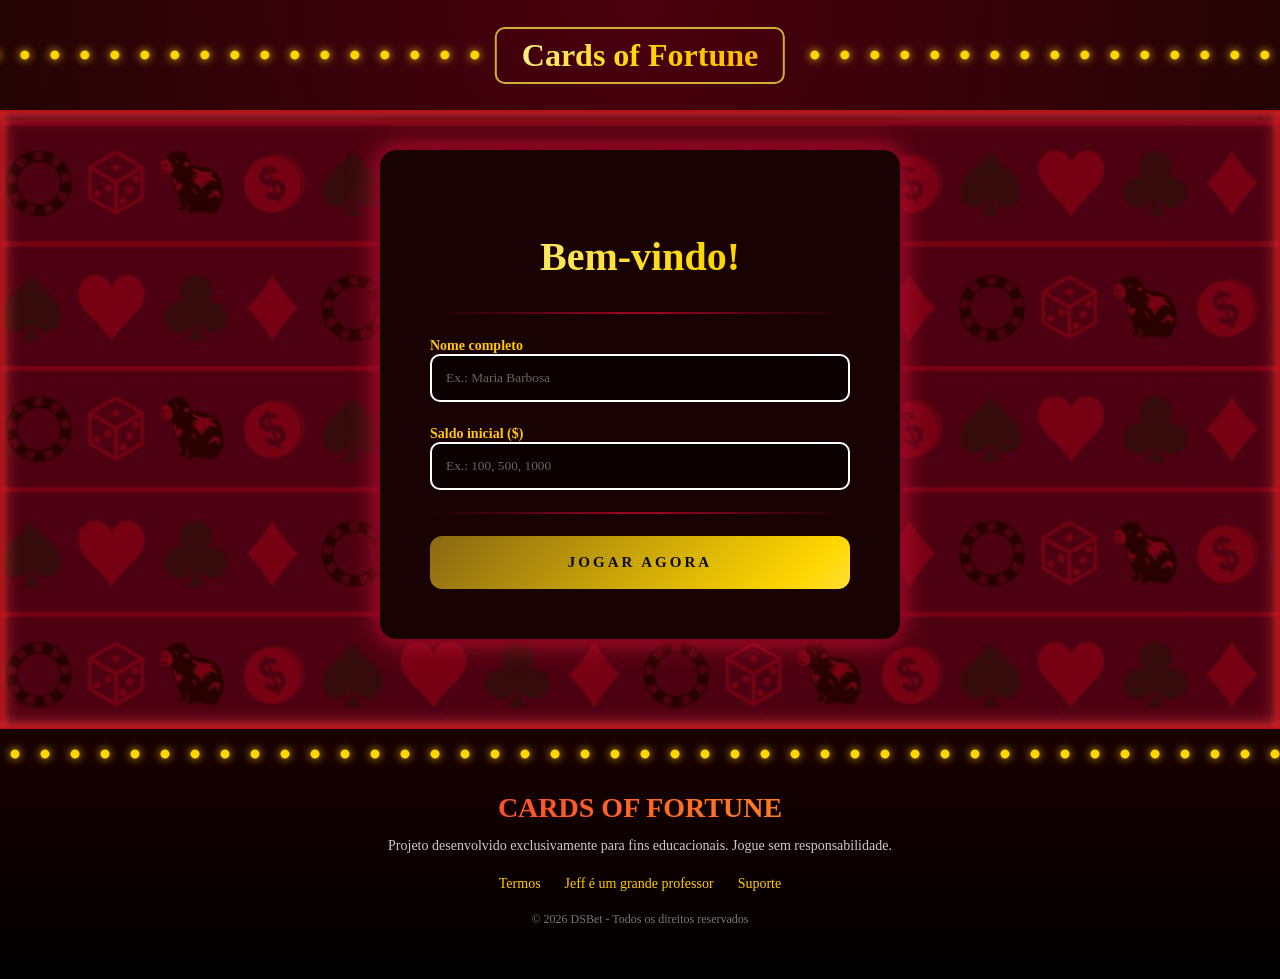
==== Index.html @ 8ffce110 "Merge pull request #6 from Lucas-S-Carlos/DevEduardo feat: adicionando design à página inicial" ====
<!DOCTYPE html>
<html lang="pt-br">

<head>
    <meta charset="UTF-8">
    <meta name="viewport" content="width=device-width, initial-scale=1.0">
    <link rel="stylesheet" href="Scr/css.css">
    <title>Cadastro</title>

</head>

<body>
    <div class="fundo"></div>

    <header class="header">
        <nav class="nav">
            <div class="titulo-container">
                <h1 class="titulo">Cards of Fortune</h1>
            </div>
        </nav>
    </header>

    <div class="particles" id="pts"></div>

    <div class="login-wrapper">
        <div class="login-card">
            <h2 class="login-titulo">Bem-vindo!</h2>

            <div class="login-separador"></div>

            <div>
                <label class="login-label" for="nome">Nome completo</label>
                <input class="login-input" id="nome" type="text" placeholder="Ex.: Maria Barbosa" />
            </div>

            <div>
                <label class="login-label" for="saldo">Saldo inicial ($)</label>
                <input class="login-input" type="number" id="saldo" placeholder="Ex.: 100, 500, 1000" />
            </div>

            <div class="login-separador"></div>

            <button class="btn-entrar" onclick="cadastrar()">JOGAR AGORA</button>
        </div>
    </div>

    <footer class="footer">
        <div class="footer-content">
            <h2 class="footer-logo">CARDS OF FORTUNE</h2>
            <p class="footer-text">
                Projeto desenvolvido exclusivamente para fins educacionais. Jogue sem responsabilidade.
            </p>
            <div class="footer-links">
                <a>Termos</a>
                <a>Jeff é um grande professor</a>
                <a>Suporte</a>
            </div>
            <p class="footer-copy">© 2026 DSBet - Todos os direitos reservados</p>
        </div>
    </footer>
    <script src="Scr/cadastro.js"></script>
    <script>
        const syms = ['🃏', '💰', '⭐', '💎', '🎰', '♠', '♥', '♦', '♣', '🏆', '🎴'];
        const pts = document.getElementById('pts');
        for (let i = 0; i < 20; i++) {
            const el = document.createElement('div');
            el.className = 'particle';
            el.textContent = syms[Math.floor(Math.random() * syms.length)];
            el.style.left = (Math.random() * 90) + 'vw';
            el.style.animationDuration = (9 + Math.random() * 14) + 's';
            el.style.animationDelay = (Math.random() * 18) + 's';
            el.style.fontSize = (13 + Math.random() * 18) + 'px';
            pts.appendChild(el);
        }
    </script>
</body>

</html>
---- Scr/css.css ----
* {
    font-family: comic sans ms;
    user-select: none;

}

html {
    height: 100%;
    overflow-x: hidden;
}

body {
    margin: 0;
    display: flex;
    flex-direction: column;
    min-height: 100%;
    background: radial-gradient(circle at top, #4a000f, #0a0a0a);
    box-shadow:
        inset 0 0 5px #8b0000,
        inset 0 0 10px #ff1a1a,
        inset 0 0 20px #ff4d4d;
}

.fundo {
    position: fixed;
    inset: 0;
    z-index: -1;

    background-image: url(Assets/Cards/fundo.jpeg);
    background-size: cover;
    background-repeat: repeat-y;

    animation: fundoSubindo 20s linear infinite;
}

@keyframes fundoSubindo {
    from {
        background-position: 0 0;
    }

    to {
        background-position: 0 -1000px;
    }
}




/* ===== HEADER ===== */
.header {
    background: radial-gradient(circle at top, #4a000f, #240404);
    padding: 15px 30px;
    height: 80px;
    box-shadow:
        0 0 5px #8b0000,
        0 0 10px #ff1a1a,
        0 0 20px #ff4d4d;
}

.nav {
    display: flex;
    align-items: center;
    justify-content: space-between;
    height: 100%;
}

/* CENTRALIZA SEM QUEBRAR LAYOUT */
.titulo-container {
    position: absolute;
    left: 50%;
    transform: translateX(-50%);
}

.titulo {
    padding: 8px 25px;
    border: 2px solid #d4af37;
    border-radius: 10px;
    background-color: #180204;
    font-size: 32px;

    background: linear-gradient(90deg, #fff3a0, #ffd700, #ffb300);
    background-clip: text;
    -webkit-background-clip: text;
    color: transparent;

    animation: brilhoTitulo 3s linear infinite;
}

/* ===== ANIMAÇÃO TITULO ===== */
@keyframes brilhoTitulo {
    from {
        background-position: 0%;
    }

    to {
        background-position: 200%;
    }
}

.titulo::before,
.titulo::after {
    content: "";
    position: absolute;
    top: 50%;
    width: 2000px;
    height: 10px;
    transform: translateY(-50%);
    background: radial-gradient(circle, #ffd700 4px, transparent 5px);
    background-size: 30px 10px;
    background-repeat: repeat-x;
    filter: drop-shadow(0 0 5px #ffd700);
    animation: bolinhasAndando 2s linear infinite;
}

.titulo::before {
    right: 100%;
    margin-right: 15px;
}

.titulo::after {
    left: 100%;
    margin-left: 15px;
}

@keyframes bolinhasAndando {
    from {
        background-position: 0 0;
    }

    to {
        background-position: 30px 0;
    }
}


/*Particulas que sobem*/
.particles {
    position: fixed;
    inset: 0;
    pointer-events: none;
    z-index: 1;
    overflow: hidden;
}


.particle {
    position: absolute;
    animation: floatUp linear infinite;
    opacity: 0;
}

@keyframes floatUp {
    0% {
        transform: translateY(110vh) rotate(0deg);
        opacity: 0;
    }

    10% {
        opacity: .7;
    }

    90% {
        opacity: .7;
    }

    100% {
        transform: translateY(-10vh) rotate(540deg);
        opacity: 0;
    }
}

section {
    display: flex;
    margin: 50px;
}

.login-wrapper {
    position: relative;
    z-index: 5;
    display: flex;
    justify-content: center;
    align-items: center;
    padding: 40px 20px;
}


.login-card {
    background-color: #180204;
    border-radius: 16px;
    padding: 50px 50px;
    width: 420px;
    box-shadow:
        0 0 6px #6b0015,
        0 0 12px #a00028,
        0 0 30px #d11a3a;
    display: flex;
    flex-direction: column;
    gap: 22px;
    position: relative;
    overflow: hidden;
}

.login-card::before {
    content: "";
    position: absolute;
    inset: -3px;
    border-radius: 18px;
    background: linear-gradient(var(--a), #fff176, #f5d547, #b89600, #fff9c4, #b89600, #f5d547);
    animation: girarBordaLogin 4s linear infinite;
    z-index: -1;
}

@property --a {
    syntax: "<angle>";
    inherits: false;
    initial-value: 0deg;
}

@keyframes girarBordaLogin {
    to {
        --a: 360deg;
    }
}

.login-card::after {
    content: "";
    position: absolute;
    inset: 3px;
    border-radius: 14px;
    background: #180204;
    z-index: -1;
}

.login-titulo {
    font-family: 'Great Vibes', cursive;
    font-size: 40px;
    text-align: center;
    background: linear-gradient(90deg, #fff3a0, #ffd700, #ffb300, #fff3a0);
    background-size: 200%;
    background-clip: text;
    -webkit-background-clip: text;
    color: transparent;
    -webkit-text-fill-color: transparent;
    animation: brilhoTitulo 3s linear infinite;
    margin-bottom: 10px;
}

.login-label {
    font-size: 14px;
    color: #ffc800;
    font-weight: bold;
    margin-bottom: 5px;
}

.login-input,
.login-button {
    width: 100%;
    padding: 14px;
    border-radius: 10px;
    border: none;
    box-sizing: border-box;
}

.login-input {
    background: rgba(0, 0, 0, 0.5);
    border: 2px solid #a00028;
    color: #fff;
}

.login-input:focus {
    border-color: #ffd700;
    box-shadow: 0 0 10px rgba(255, 215, 0, 0.5);
    outline: none;
}

.login-input::placeholder {
    color: #666;
}

.btn-entrar {
    width: 100%;
    background: linear-gradient(135deg, #8B6914 0%, #FFD700 35%, #FFF0A0 50%, #DAA520 65%, #8B6914 100%);
    background-size: 250% 250%;
    border: none;
    border-radius: 12px;
    padding: 18px;
    font-family: 'Cinzel Decorative', serif;
    font-size: 15px;
    font-weight: 700;
    color: #0A0A0F;
    letter-spacing: 3px;
    cursor: pointer;
    position: relative;
    overflow: hidden;
    transition: transform .2s ease, box-shadow .2s ease;
    animation: shimmer 3.5s ease infinite;
}

@keyframes shimmer {

    0%,
    100% {
        background-position: 0% 50%;
    }

    50% {
        background-position: 100% 50%;
    }
}

.btn-entrar::before {
    content: '';
    position: absolute;
    top: -50%;
    left: -70%;
    width: 45%;
    height: 200%;
    background: rgba(255, 255, 255, .35);
    transform: skewX(-22deg);
    transition: left .7s ease;
}

.btn-entrar:hover::before {
    left: 130%;
}

.btn-entrar:hover {
    transform: translateY(-3px);
    box-shadow: 0 10px 35px rgba(255, 215, 0, .55), 0 0 10px #FFD700, 0 0 30px #FFD700, 0 0 60px #B8860B;
    ;
}

.btn-entrar:active {
    transform: scale(.97);
}

.login-separador {
    width: 100%;
    height: 2px;
    background: linear-gradient(90deg, transparent, #a00028, transparent);
    border-radius: 2px;
}

.card {
    margin: 10px;
    width: 110px;
    height: 160px;
    background-image: url(Assets/Cards/Tras.png);
}

p,
label,
input,
button {
    color: white;
}

/* ===== FOOTER ===== */
.footer {
    position: relative;
    background: linear-gradient(to top, #000, #1a0000);
    box-shadow: 0 0 5px #8b0000, 0 0 10px #ff1a1a, 0 0 20px #ff4d4d;
    color: #fff;
    padding: 40px 20px;
    text-align: center;
    margin-top: 50px;
}

.footer::before {
    content: "";
    position: absolute;
    left: 0;
    top: 20px;
    width: 100%;
    height: 10px;
    background-image: radial-gradient(circle, #ffd700 4px, transparent 5px);
    background-size: 30px 10px;
    background-repeat: repeat-x;
    filter: drop-shadow(0 0 5px #ffd700);
    animation: bolinhasAndando 2s linear infinite;
}

.footer-logo {
    font-size: 28px;
    background: linear-gradient(45deg, #ff004c, #ffcc00);
    background-clip: text;
    -webkit-background-clip: text;
    color: transparent;
    -webkit-text-fill-color: transparent;
    margin-bottom: 10px;
    font-weight: bold;
}

.footer-text {
    font-size: 14px;
    color: #ccc;
    margin-bottom: 20px;
}

.footer-links {
    margin-bottom: 20px;
}

.footer-links a {
    color: #ffcc00;
    text-decoration: none;
    margin: 0 10px;
    font-size: 14px;
    transition: 0.2s;
}

.footer-links a:hover {
    color: #fff;
    text-shadow: 0 0 10px #ffcc00;
}

.footer-copy {
    font-size: 12px;
    color: #777;
}
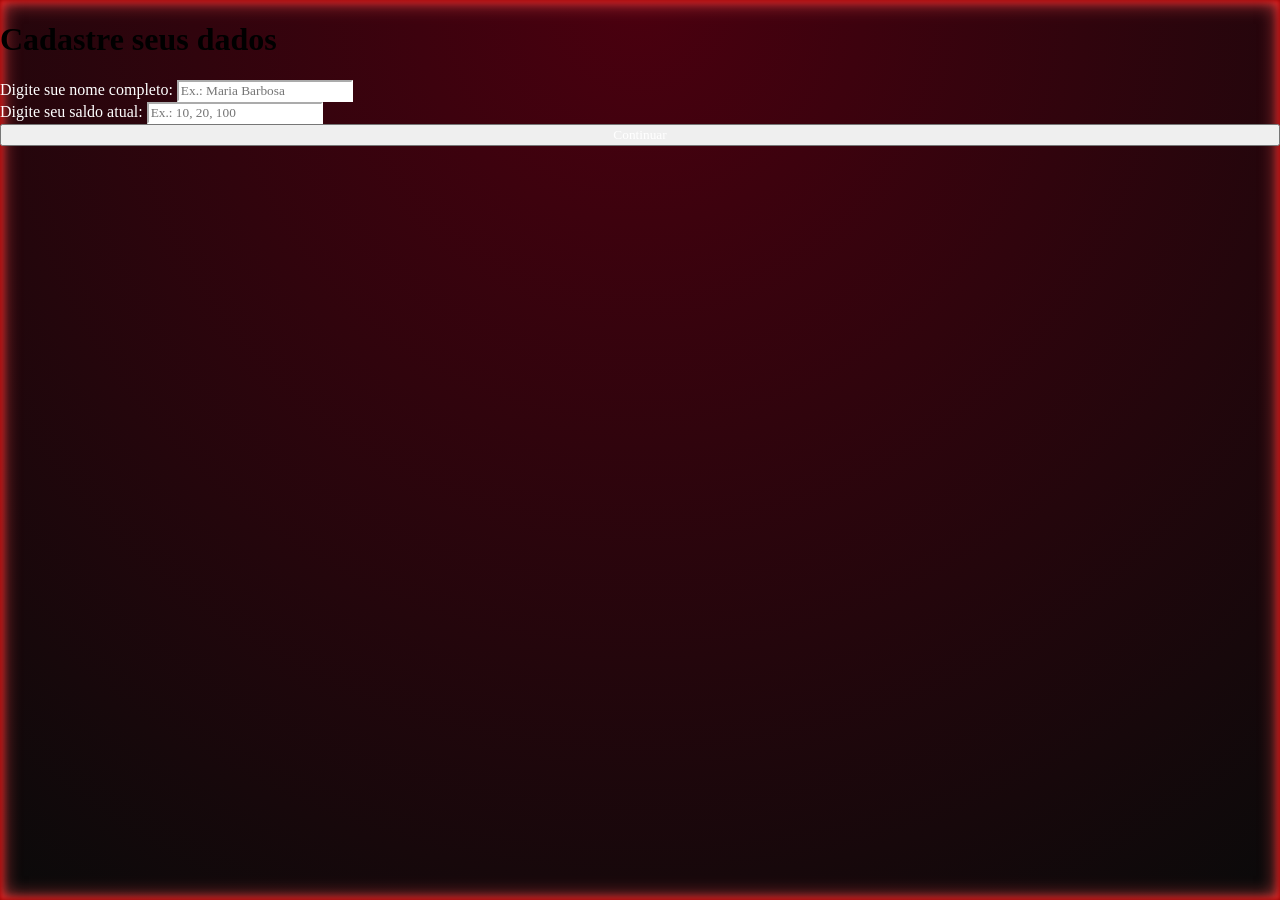
==== commit b39a77ab: "Ajustando Index Updated the title and modified the form for user data entry." ====
--- a/Index.html
+++ b/Index.html
@@ -1,78 +1,18 @@
 <!DOCTYPE html>
 <html lang="pt-br">
-
 <head>
     <meta charset="UTF-8">
     <meta name="viewport" content="width=device-width, initial-scale=1.0">
     <link rel="stylesheet" href="Scr/css.css">
     <title>Cadastro</title>
+    
+</head>
+<body>
+    <h1 id="">Cadastre seus dados</h1>
+        <label for="nome">Digite sue nome completo: <input p id="nome" type="text" placeholder="Ex.: Maria Barbosa"></label>
+        <label for="nome">Digite seu saldo atual: <input type="number" min="10" step="10" id="saldo" placeholder="Ex.: 10, 20, 100"></label>
+        <button onclick="cadastrar ()"  >Continuar</button>
 
-</head>
-
-<body>
-    <div class="fundo"></div>
-
-    <header class="header">
-        <nav class="nav">
-            <div class="titulo-container">
-                <h1 class="titulo">Cards of Fortune</h1>
-            </div>
-        </nav>
-    </header>
-
-    <div class="particles" id="pts"></div>
-
-    <div class="login-wrapper">
-        <div class="login-card">
-            <h2 class="login-titulo">Bem-vindo!</h2>
-
-            <div class="login-separador"></div>
-
-            <div>
-                <label class="login-label" for="nome">Nome completo</label>
-                <input class="login-input" id="nome" type="text" placeholder="Ex.: Maria Barbosa" />
-            </div>
-
-            <div>
-                <label class="login-label" for="saldo">Saldo inicial ($)</label>
-                <input class="login-input" type="number" id="saldo" placeholder="Ex.: 100, 500, 1000" />
-            </div>
-
-            <div class="login-separador"></div>
-
-            <button class="btn-entrar" onclick="cadastrar()">JOGAR AGORA</button>
-        </div>
-    </div>
-
-    <footer class="footer">
-        <div class="footer-content">
-            <h2 class="footer-logo">CARDS OF FORTUNE</h2>
-            <p class="footer-text">
-                Projeto desenvolvido exclusivamente para fins educacionais. Jogue sem responsabilidade.
-            </p>
-            <div class="footer-links">
-                <a>Termos</a>
-                <a>Jeff é um grande professor</a>
-                <a>Suporte</a>
-            </div>
-            <p class="footer-copy">© 2026 DSBet - Todos os direitos reservados</p>
-        </div>
-    </footer>
-    <script src="Scr/cadastro.js"></script>
-    <script>
-        const syms = ['🃏', '💰', '⭐', '💎', '🎰', '♠', '♥', '♦', '♣', '🏆', '🎴'];
-        const pts = document.getElementById('pts');
-        for (let i = 0; i < 20; i++) {
-            const el = document.createElement('div');
-            el.className = 'particle';
-            el.textContent = syms[Math.floor(Math.random() * syms.length)];
-            el.style.left = (Math.random() * 90) + 'vw';
-            el.style.animationDuration = (9 + Math.random() * 14) + 's';
-            el.style.animationDelay = (Math.random() * 18) + 's';
-            el.style.fontSize = (13 + Math.random() * 18) + 'px';
-            pts.appendChild(el);
-        }
-    </script>
+        <script src="Scr/cadastro.js"></script>
 </body>
-
-</html>+</html>
--- a/Scr/css.css
+++ b/Scr/css.css
@@ -343,8 +343,8 @@
 
 .card {
     margin: 10px;
-    width: 110px;
-    height: 160px;
+    width: 150px;
+    height: 200px;
     background-image: url(Assets/Cards/Tras.png);
 }
 
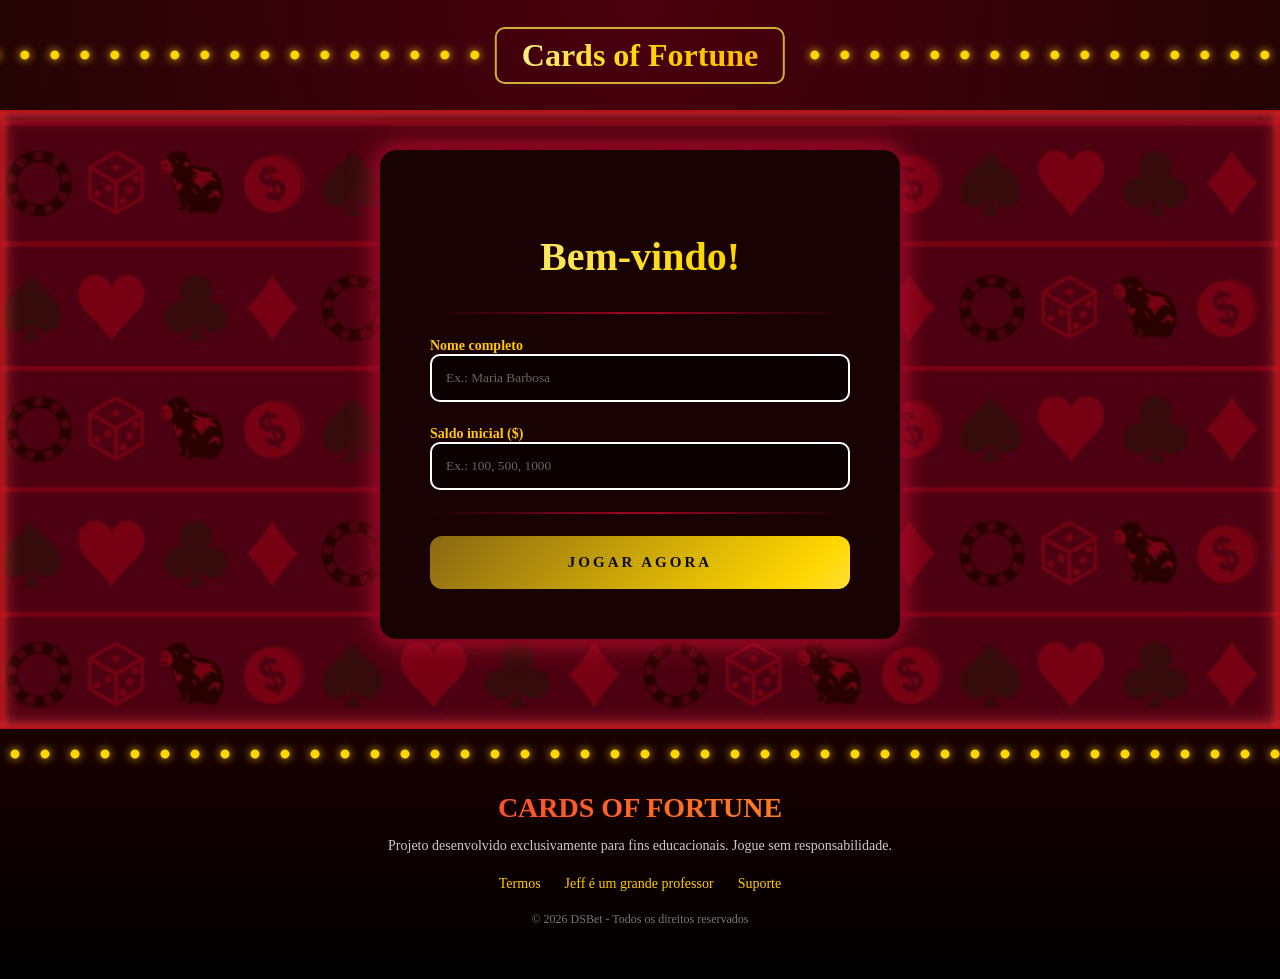
==== commit 1c7e01b5: "Completando o merge e ajeitando algumas coisas" ====
--- a/Index.html
+++ b/Index.html
@@ -1,18 +1,78 @@
 <!DOCTYPE html>
 <html lang="pt-br">
+
 <head>
     <meta charset="UTF-8">
     <meta name="viewport" content="width=device-width, initial-scale=1.0">
     <link rel="stylesheet" href="Scr/css.css">
     <title>Cadastro</title>
-    
+
 </head>
+
 <body>
-    <h1 id="">Cadastre seus dados</h1>
-        <label for="nome">Digite sue nome completo: <input p id="nome" type="text" placeholder="Ex.: Maria Barbosa"></label>
-        <label for="nome">Digite seu saldo atual: <input type="number" min="10" step="10" id="saldo" placeholder="Ex.: 10, 20, 100"></label>
-        <button onclick="cadastrar ()"  >Continuar</button>
+    <div class="fundo"></div>
 
-        <script src="Scr/cadastro.js"></script>
+    <header class="header">
+        <nav class="nav">
+            <div class="titulo-container">
+                <h1 class="titulo">Cards of Fortune</h1>
+            </div>
+        </nav>
+    </header>
+
+    <div class="particles" id="pts"></div>
+
+    <div class="login-wrapper">
+        <div class="login-card">
+            <h2 class="login-titulo">Bem-vindo!</h2>
+
+            <div class="login-separador"></div>
+
+            <div>
+                <label class="login-label" for="nome">Nome completo</label>
+                <input class="login-input" id="nome" type="text" placeholder="Ex.: Maria Barbosa" />
+            </div>
+
+            <div>
+                <label class="login-label" for="saldo">Saldo inicial ($)</label>
+                <input class="login-input" type="number" id="saldo" placeholder="Ex.: 100, 500, 1000" />
+            </div>
+
+            <div class="login-separador"></div>
+
+            <button class="btn-entrar" onclick="cadastrar()">JOGAR AGORA</button>
+        </div>
+    </div>
+
+    <footer class="footer">
+        <div class="footer-content">
+            <h2 class="footer-logo">CARDS OF FORTUNE</h2>
+            <p class="footer-text">
+                Projeto desenvolvido exclusivamente para fins educacionais. Jogue sem responsabilidade.
+            </p>
+            <div class="footer-links">
+                <a>Termos</a>
+                <a>Jeff é um grande professor</a>
+                <a>Suporte</a>
+            </div>
+            <p class="footer-copy">© 2026 DSBet - Todos os direitos reservados</p>
+        </div>
+    </footer>
+    <script src="Scr/cadastro.js"></script>
+    <script>
+        const syms = ['🃏', '💰', '⭐', '💎', '🎰', '♠', '♥', '♦', '♣', '🏆', '🎴'];
+        const pts = document.getElementById('pts');
+        for (let i = 0; i < 20; i++) {
+            const el = document.createElement('div');
+            el.className = 'particle';
+            el.textContent = syms[Math.floor(Math.random() * syms.length)];
+            el.style.left = (Math.random() * 90) + 'vw';
+            el.style.animationDuration = (9 + Math.random() * 14) + 's';
+            el.style.animationDelay = (Math.random() * 18) + 's';
+            el.style.fontSize = (13 + Math.random() * 18) + 'px';
+            pts.appendChild(el);
+        }
+    </script>
 </body>
-</html>
+
+</html>
--- a/Scr/css.css
+++ b/Scr/css.css
@@ -26,7 +26,7 @@
     inset: 0;
     z-index: -1;
 
-    background-image: url(Assets/Cards/fundo.jpeg);
+    background-image: url(Assets/fundo.jpeg);
     background-size: cover;
     background-repeat: repeat-y;
 
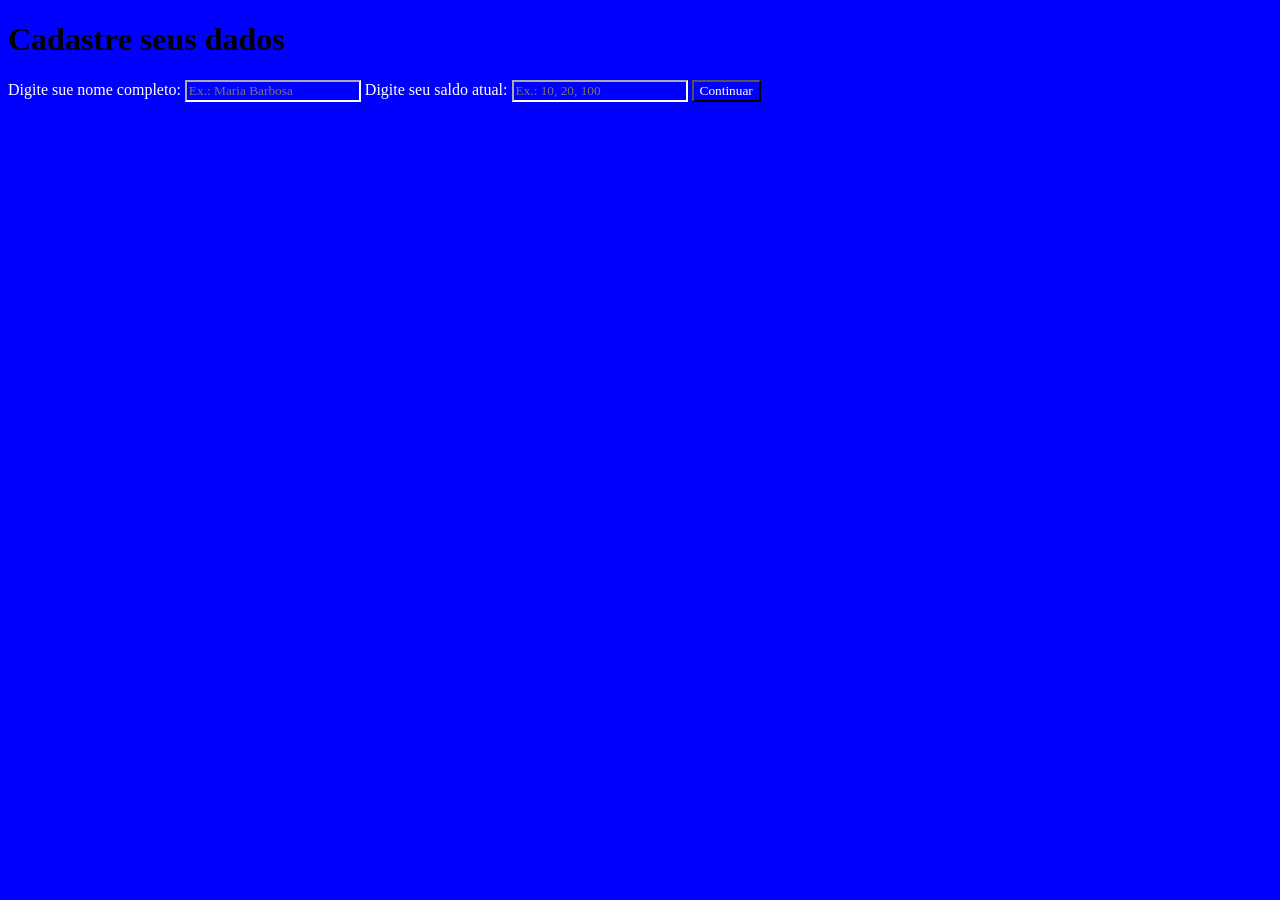
==== commit 24eac84d: "Ajustando as imagens das cartas" ====
--- a/Index.html
+++ b/Index.html
@@ -1,78 +1,18 @@
 <!DOCTYPE html>
 <html lang="pt-br">
-
 <head>
     <meta charset="UTF-8">
     <meta name="viewport" content="width=device-width, initial-scale=1.0">
     <link rel="stylesheet" href="Scr/css.css">
     <title>Cadastro</title>
+    
+</head>
+<body>
+    <h1 id="">Cadastre seus dados</h1>
+        <label for="nome">Digite sue nome completo: <input p id="nome" type="text" placeholder="Ex.: Maria Barbosa"></label>
+        <label for="nome">Digite seu saldo atual: <input type="number" id="saldo" placeholder="Ex.: 10, 20, 100"></label>
+        <button onclick="cadastrar ()"  >Continuar</button>
 
-</head>
-
-<body>
-    <div class="fundo"></div>
-
-    <header class="header">
-        <nav class="nav">
-            <div class="titulo-container">
-                <h1 class="titulo">Cards of Fortune</h1>
-            </div>
-        </nav>
-    </header>
-
-    <div class="particles" id="pts"></div>
-
-    <div class="login-wrapper">
-        <div class="login-card">
-            <h2 class="login-titulo">Bem-vindo!</h2>
-
-            <div class="login-separador"></div>
-
-            <div>
-                <label class="login-label" for="nome">Nome completo</label>
-                <input class="login-input" id="nome" type="text" placeholder="Ex.: Maria Barbosa" />
-            </div>
-
-            <div>
-                <label class="login-label" for="saldo">Saldo inicial ($)</label>
-                <input class="login-input" type="number" id="saldo" placeholder="Ex.: 100, 500, 1000" />
-            </div>
-
-            <div class="login-separador"></div>
-
-            <button class="btn-entrar" onclick="cadastrar()">JOGAR AGORA</button>
-        </div>
-    </div>
-
-    <footer class="footer">
-        <div class="footer-content">
-            <h2 class="footer-logo">CARDS OF FORTUNE</h2>
-            <p class="footer-text">
-                Projeto desenvolvido exclusivamente para fins educacionais. Jogue sem responsabilidade.
-            </p>
-            <div class="footer-links">
-                <a>Termos</a>
-                <a>Jeff é um grande professor</a>
-                <a>Suporte</a>
-            </div>
-            <p class="footer-copy">© 2026 DSBet - Todos os direitos reservados</p>
-        </div>
-    </footer>
-    <script src="Scr/cadastro.js"></script>
-    <script>
-        const syms = ['🃏', '💰', '⭐', '💎', '🎰', '♠', '♥', '♦', '♣', '🏆', '🎴'];
-        const pts = document.getElementById('pts');
-        for (let i = 0; i < 20; i++) {
-            const el = document.createElement('div');
-            el.className = 'particle';
-            el.textContent = syms[Math.floor(Math.random() * syms.length)];
-            el.style.left = (Math.random() * 90) + 'vw';
-            el.style.animationDuration = (9 + Math.random() * 14) + 's';
-            el.style.animationDelay = (Math.random() * 18) + 's';
-            el.style.fontSize = (13 + Math.random() * 18) + 'px';
-            pts.appendChild(el);
-        }
-    </script>
+        <script src="Scr/cadastro.js"></script>
 </body>
-
-</html>+</html>
--- a/Scr/css.css
+++ b/Scr/css.css
@@ -1,420 +1,33 @@
-* {
+*{
     font-family: comic sans ms;
     user-select: none;
-
+    background-color: blue;
 }
-
-html {
-    height: 100%;
-    overflow-x: hidden;
-}
-
-body {
-    margin: 0;
+section{
     display: flex;
-    flex-direction: column;
-    min-height: 100%;
-    background: radial-gradient(circle at top, #4a000f, #0a0a0a);
-    box-shadow:
-        inset 0 0 5px #8b0000,
-        inset 0 0 10px #ff1a1a,
-        inset 0 0 20px #ff4d4d;
-}
-
-.fundo {
-    position: fixed;
-    inset: 0;
-    z-index: -1;
-
-    background-image: url(Assets/fundo.jpeg);
-    background-size: cover;
-    background-repeat: repeat-y;
-
-    animation: fundoSubindo 20s linear infinite;
-}
-
-@keyframes fundoSubindo {
-    from {
-        background-position: 0 0;
-    }
-
-    to {
-        background-position: 0 -1000px;
-    }
-}
-
-
-
-
-/* ===== HEADER ===== */
-.header {
-    background: radial-gradient(circle at top, #4a000f, #240404);
-    padding: 15px 30px;
-    height: 80px;
-    box-shadow:
-        0 0 5px #8b0000,
-        0 0 10px #ff1a1a,
-        0 0 20px #ff4d4d;
-}
-
-.nav {
-    display: flex;
-    align-items: center;
-    justify-content: space-between;
-    height: 100%;
-}
-
-/* CENTRALIZA SEM QUEBRAR LAYOUT */
-.titulo-container {
-    position: absolute;
-    left: 50%;
-    transform: translateX(-50%);
-}
-
-.titulo {
-    padding: 8px 25px;
-    border: 2px solid #d4af37;
-    border-radius: 10px;
-    background-color: #180204;
-    font-size: 32px;
-
-    background: linear-gradient(90deg, #fff3a0, #ffd700, #ffb300);
-    background-clip: text;
-    -webkit-background-clip: text;
-    color: transparent;
-
-    animation: brilhoTitulo 3s linear infinite;
-}
-
-/* ===== ANIMAÇÃO TITULO ===== */
-@keyframes brilhoTitulo {
-    from {
-        background-position: 0%;
-    }
-
-    to {
-        background-position: 200%;
-    }
-}
-
-.titulo::before,
-.titulo::after {
-    content: "";
-    position: absolute;
-    top: 50%;
-    width: 2000px;
-    height: 10px;
-    transform: translateY(-50%);
-    background: radial-gradient(circle, #ffd700 4px, transparent 5px);
-    background-size: 30px 10px;
-    background-repeat: repeat-x;
-    filter: drop-shadow(0 0 5px #ffd700);
-    animation: bolinhasAndando 2s linear infinite;
-}
-
-.titulo::before {
-    right: 100%;
-    margin-right: 15px;
-}
-
-.titulo::after {
-    left: 100%;
-    margin-left: 15px;
-}
-
-@keyframes bolinhasAndando {
-    from {
-        background-position: 0 0;
-    }
-
-    to {
-        background-position: 30px 0;
-    }
-}
-
-
-/*Particulas que sobem*/
-.particles {
-    position: fixed;
-    inset: 0;
-    pointer-events: none;
-    z-index: 1;
-    overflow: hidden;
-}
-
-
-.particle {
-    position: absolute;
-    animation: floatUp linear infinite;
-    opacity: 0;
-}
-
-@keyframes floatUp {
-    0% {
-        transform: translateY(110vh) rotate(0deg);
-        opacity: 0;
-    }
-
-    10% {
-        opacity: .7;
-    }
-
-    90% {
-        opacity: .7;
-    }
-
-    100% {
-        transform: translateY(-10vh) rotate(540deg);
-        opacity: 0;
-    }
-}
-
-section {
-    display: flex;
-    margin: 50px;
-}
-
-.login-wrapper {
-    position: relative;
-    z-index: 5;
-    display: flex;
-    justify-content: center;
-    align-items: center;
-    padding: 40px 20px;
-}
-
-
-.login-card {
-    background-color: #180204;
-    border-radius: 16px;
-    padding: 50px 50px;
-    width: 420px;
-    box-shadow:
-        0 0 6px #6b0015,
-        0 0 12px #a00028,
-        0 0 30px #d11a3a;
-    display: flex;
-    flex-direction: column;
-    gap: 22px;
-    position: relative;
-    overflow: hidden;
-}
-
-.login-card::before {
-    content: "";
-    position: absolute;
-    inset: -3px;
-    border-radius: 18px;
-    background: linear-gradient(var(--a), #fff176, #f5d547, #b89600, #fff9c4, #b89600, #f5d547);
-    animation: girarBordaLogin 4s linear infinite;
-    z-index: -1;
-}
-
-@property --a {
-    syntax: "<angle>";
-    inherits: false;
-    initial-value: 0deg;
-}
-
-@keyframes girarBordaLogin {
-    to {
-        --a: 360deg;
-    }
-}
-
-.login-card::after {
-    content: "";
-    position: absolute;
-    inset: 3px;
-    border-radius: 14px;
-    background: #180204;
-    z-index: -1;
-}
-
-.login-titulo {
-    font-family: 'Great Vibes', cursive;
-    font-size: 40px;
-    text-align: center;
-    background: linear-gradient(90deg, #fff3a0, #ffd700, #ffb300, #fff3a0);
-    background-size: 200%;
-    background-clip: text;
-    -webkit-background-clip: text;
-    color: transparent;
-    -webkit-text-fill-color: transparent;
-    animation: brilhoTitulo 3s linear infinite;
-    margin-bottom: 10px;
-}
-
-.login-label {
-    font-size: 14px;
-    color: #ffc800;
-    font-weight: bold;
-    margin-bottom: 5px;
-}
-
-.login-input,
-.login-button {
-    width: 100%;
-    padding: 14px;
-    border-radius: 10px;
-    border: none;
-    box-sizing: border-box;
-}
-
-.login-input {
-    background: rgba(0, 0, 0, 0.5);
-    border: 2px solid #a00028;
-    color: #fff;
-}
-
-.login-input:focus {
-    border-color: #ffd700;
-    box-shadow: 0 0 10px rgba(255, 215, 0, 0.5);
-    outline: none;
-}
-
-.login-input::placeholder {
-    color: #666;
-}
-
-.btn-entrar {
-    width: 100%;
-    background: linear-gradient(135deg, #8B6914 0%, #FFD700 35%, #FFF0A0 50%, #DAA520 65%, #8B6914 100%);
-    background-size: 250% 250%;
-    border: none;
-    border-radius: 12px;
-    padding: 18px;
-    font-family: 'Cinzel Decorative', serif;
-    font-size: 15px;
-    font-weight: 700;
-    color: #0A0A0F;
-    letter-spacing: 3px;
-    cursor: pointer;
-    position: relative;
-    overflow: hidden;
-    transition: transform .2s ease, box-shadow .2s ease;
-    animation: shimmer 3.5s ease infinite;
-}
-
-@keyframes shimmer {
-
-    0%,
-    100% {
-        background-position: 0% 50%;
-    }
-
-    50% {
-        background-position: 100% 50%;
-    }
-}
-
-.btn-entrar::before {
-    content: '';
-    position: absolute;
-    top: -50%;
-    left: -70%;
-    width: 45%;
-    height: 200%;
-    background: rgba(255, 255, 255, .35);
-    transform: skewX(-22deg);
-    transition: left .7s ease;
-}
-
-.btn-entrar:hover::before {
-    left: 130%;
-}
-
-.btn-entrar:hover {
-    transform: translateY(-3px);
-    box-shadow: 0 10px 35px rgba(255, 215, 0, .55), 0 0 10px #FFD700, 0 0 30px #FFD700, 0 0 60px #B8860B;
-    ;
-}
-
-.btn-entrar:active {
-    transform: scale(.97);
-}
-
-.login-separador {
-    width: 100%;
-    height: 2px;
-    background: linear-gradient(90deg, transparent, #a00028, transparent);
-    border-radius: 2px;
 }
 
 .card {
     margin: 10px;
+<<<<<<< Updated upstream
     width: 150px;
     height: 200px;
     background-image: url(Assets/Cards/Tras.png);
+=======
+    width: 110px;
+    height: 160px;
+    display: flex;
+    flex-direction: column;
+    align-items: center;
+    justify-content: center;
+  
+    border-radius: 10px;
+    background: linear-gradient(165deg, #f5d547, #c9a400);
+    border: 3px solid #b89600;
+    
+    
+>>>>>>> Stashed changes
 }
-
-p,
-label,
-input,
-button {
+p, label, input, button {
     color: white;
-}
-
-/* ===== FOOTER ===== */
-.footer {
-    position: relative;
-    background: linear-gradient(to top, #000, #1a0000);
-    box-shadow: 0 0 5px #8b0000, 0 0 10px #ff1a1a, 0 0 20px #ff4d4d;
-    color: #fff;
-    padding: 40px 20px;
-    text-align: center;
-    margin-top: 50px;
-}
-
-.footer::before {
-    content: "";
-    position: absolute;
-    left: 0;
-    top: 20px;
-    width: 100%;
-    height: 10px;
-    background-image: radial-gradient(circle, #ffd700 4px, transparent 5px);
-    background-size: 30px 10px;
-    background-repeat: repeat-x;
-    filter: drop-shadow(0 0 5px #ffd700);
-    animation: bolinhasAndando 2s linear infinite;
-}
-
-.footer-logo {
-    font-size: 28px;
-    background: linear-gradient(45deg, #ff004c, #ffcc00);
-    background-clip: text;
-    -webkit-background-clip: text;
-    color: transparent;
-    -webkit-text-fill-color: transparent;
-    margin-bottom: 10px;
-    font-weight: bold;
-}
-
-.footer-text {
-    font-size: 14px;
-    color: #ccc;
-    margin-bottom: 20px;
-}
-
-.footer-links {
-    margin-bottom: 20px;
-}
-
-.footer-links a {
-    color: #ffcc00;
-    text-decoration: none;
-    margin: 0 10px;
-    font-size: 14px;
-    transition: 0.2s;
-}
-
-.footer-links a:hover {
-    color: #fff;
-    text-shadow: 0 0 10px #ffcc00;
-}
-
-.footer-copy {
-    font-size: 12px;
-    color: #777;
 }
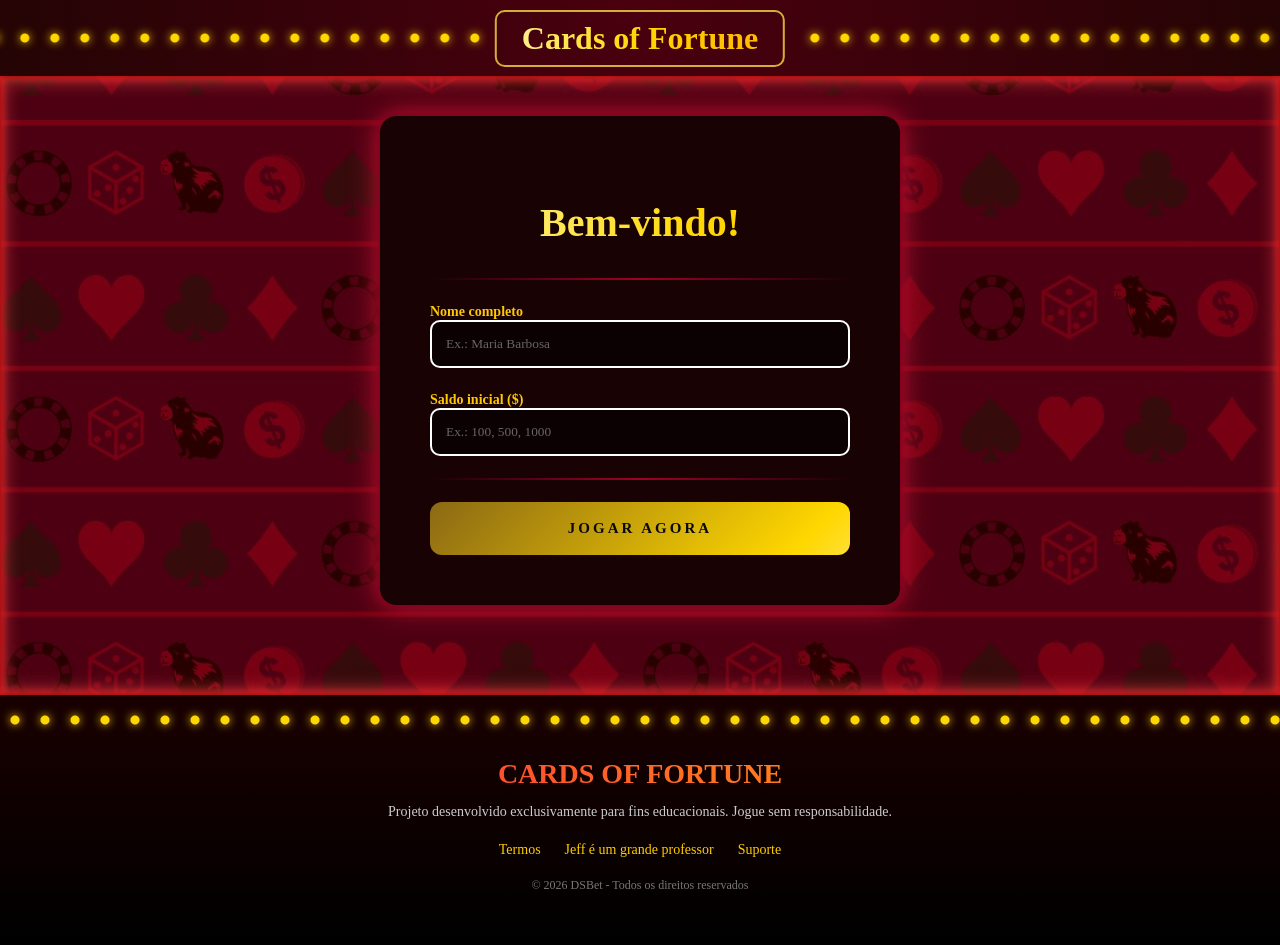
==== commit 1447f6a2: "Ajustando as imagens das cartas" ====
--- a/Index.html
+++ b/Index.html
@@ -1,18 +1,78 @@
 <!DOCTYPE html>
 <html lang="pt-br">
+
 <head>
     <meta charset="UTF-8">
     <meta name="viewport" content="width=device-width, initial-scale=1.0">
     <link rel="stylesheet" href="Scr/css.css">
     <title>Cadastro</title>
-    
+
 </head>
+
 <body>
-    <h1 id="">Cadastre seus dados</h1>
-        <label for="nome">Digite sue nome completo: <input p id="nome" type="text" placeholder="Ex.: Maria Barbosa"></label>
-        <label for="nome">Digite seu saldo atual: <input type="number" id="saldo" placeholder="Ex.: 10, 20, 100"></label>
-        <button onclick="cadastrar ()"  >Continuar</button>
+    <div class="fundo"></div>
 
-        <script src="Scr/cadastro.js"></script>
+    <header class="header">
+        <nav class="nav">
+            <div class="titulo-container">
+                <h1 class="titulo">Cards of Fortune</h1>
+            </div>
+        </nav>
+    </header>
+
+    <div class="particles" id="pts"></div>
+
+    <div class="login-wrapper">
+        <div class="login-card">
+            <h2 class="login-titulo">Bem-vindo!</h2>
+
+            <div class="login-separador"></div>
+
+            <div>
+                <label class="login-label" for="nome">Nome completo</label>
+                <input class="login-input" id="nome" type="text" placeholder="Ex.: Maria Barbosa" />
+            </div>
+
+            <div>
+                <label class="login-label" for="saldo">Saldo inicial ($)</label>
+                <input class="login-input" type="number" id="saldo" placeholder="Ex.: 100, 500, 1000" />
+            </div>
+
+            <div class="login-separador"></div>
+
+            <button class="btn-entrar" onclick="cadastrar()">JOGAR AGORA</button>
+        </div>
+    </div>
+
+    <footer class="footer">
+        <div class="footer-content">
+            <h2 class="footer-logo">CARDS OF FORTUNE</h2>
+            <p class="footer-text">
+                Projeto desenvolvido exclusivamente para fins educacionais. Jogue sem responsabilidade.
+            </p>
+            <div class="footer-links">
+                <a>Termos</a>
+                <a>Jeff é um grande professor</a>
+                <a>Suporte</a>
+            </div>
+            <p class="footer-copy">© 2026 DSBet - Todos os direitos reservados</p>
+        </div>
+    </footer>
+    <script src="Scr/cadastro.js"></script>
+    <script>
+        const syms = ['🃏', '💰', '⭐', '💎', '🎰', '♠', '♥', '♦', '♣', '🏆', '🎴'];
+        const pts = document.getElementById('pts');
+        for (let i = 0; i < 20; i++) {
+            const el = document.createElement('div');
+            el.className = 'particle';
+            el.textContent = syms[Math.floor(Math.random() * syms.length)];
+            el.style.left = (Math.random() * 90) + 'vw';
+            el.style.animationDuration = (9 + Math.random() * 14) + 's';
+            el.style.animationDelay = (Math.random() * 18) + 's';
+            el.style.fontSize = (13 + Math.random() * 18) + 'px';
+            pts.appendChild(el);
+        }
+    </script>
 </body>
-</html>
+
+</html>
--- a/Scr/css.css
+++ b/Scr/css.css
@@ -1,19 +1,357 @@
-*{
-    font-family: comic sans ms;
+* {
+    font-family: Trebuchet MS;
     user-select: none;
-    background-color: blue;
-}
-section{
-    display: flex;
+
+}
+
+html {
+    height: 100%;
+    overflow-x: hidden;
+}
+
+body {
+    margin: 0;
+    display: flex;
+    flex-direction: column;
+    min-height: 100%;
+    background: radial-gradient(circle at top, #4a000f, #0a0a0a);
+    box-shadow:
+        inset 0 0 5px #8b0000,
+        inset 0 0 10px #ff1a1a,
+        inset 0 0 20px #ff4d4d;
+}
+
+.fundo {
+    position: fixed;
+    inset: 0;
+    z-index: -1;
+
+    background-image: url(Assets/Cards/fundo.jpeg);
+    background-size: cover;
+    background-repeat: repeat-y;
+
+    animation: fundoSubindo 20s linear infinite;
+}
+
+@keyframes fundoSubindo {
+    from {
+        background-position: 0 0;
+    }
+
+    to {
+        background-position: 0 -1000px;
+    }
+}
+
+
+
+
+/* ===== HEADER ===== */
+.header {
+    background: radial-gradient(circle at top, #4a000f, #240404);
+    padding: 8px 30px;
+    height: 60px;
+    box-shadow:
+        0 0 5px #8b0000,
+        0 0 10px #ff1a1a,
+        0 0 20px #ff4d4d;
+   
+}
+
+.nav {
+    display: flex;
+    align-items: center;
+    justify-content: space-between;
+    height: 100%;
+}
+
+/* CENTRALIZA SEM QUEBRAR LAYOUT */
+.titulo-container {
+    position: absolute;
+    left: 50%;
+    transform: translateX(-50%);
+}
+
+.titulo-container h1{
+    font-family: 'Great Vibes', cursive !important;
+}
+
+.titulo {
+    padding: 8px 25px;
+    border: 2px solid #d4af37;
+    border-radius: 10px;
+    background-color: #180204;
+    font-size: 32px;
+    font-family: 'Great Vibes', cursive !important;
+    background: linear-gradient(90deg, #fff3a0, #ffd700, #ffb300);
+    background-clip: text;
+    -webkit-background-clip: text;
+    color: transparent;
+
+    animation: brilhoTitulo 3s linear infinite;
+}
+
+/* ===== ANIMAÇÃO TITULO ===== */
+@keyframes brilhoTitulo {
+    from {
+        background-position: 0%;
+    }
+
+    to {
+        background-position: 200%;
+    }
+}
+
+.titulo::before,
+.titulo::after {
+    content: "";
+    position: absolute;
+    top: 50%;
+    width: 2000px;
+    height: 10px;
+    transform: translateY(-50%);
+    background: radial-gradient(circle, #ffd700 4px, transparent 5px);
+    background-size: 30px 10px;
+    background-repeat: repeat-x;
+    filter: drop-shadow(0 0 5px #ffd700);
+    animation: bolinhasAndando 2s linear infinite;
+}
+
+.titulo::before {
+    right: 100%;
+    margin-right: 15px;
+}
+
+.titulo::after {
+    left: 100%;
+    margin-left: 15px;
+}
+
+@keyframes bolinhasAndando {
+    from {
+        background-position: 0 0;
+    }
+
+    to {
+        background-position: 30px 0;
+    }
+}
+
+
+/*Particulas que sobem*/
+.particles {
+    position: fixed;
+    inset: 0;
+    pointer-events: none;
+    z-index: 1;
+    overflow: hidden;
+}
+
+
+.particle {
+    position: absolute;
+    animation: floatUp linear infinite;
+    opacity: 0;
+}
+
+@keyframes floatUp {
+    0% {
+        transform: translateY(110vh) rotate(0deg);
+        opacity: 0;
+    }
+
+    10% {
+        opacity: .7;
+    }
+
+    90% {
+        opacity: .7;
+    }
+
+    100% {
+        transform: translateY(-10vh) rotate(540deg);
+        opacity: 0;
+    }
+}
+
+section {
+    display: flex;
+    margin-left: 620px;
+    margin-top: 90px;
+    
+}
+.anuncio.ativo {
+    opacity: 1;
+}
+.login-wrapper {
+    position: relative;
+    z-index: 5;
+    display: flex;
+    justify-content: center;
+    align-items: center;
+    padding: 40px 20px;
+}
+
+
+.login-card {
+    background-color: #180204;
+    border-radius: 16px;
+    padding: 50px 50px;
+    width: 420px;
+    box-shadow:
+        0 0 6px #6b0015,
+        0 0 12px #a00028,
+        0 0 30px #d11a3a;
+    display: flex;
+    flex-direction: column;
+    gap: 22px;
+    position: relative;
+    overflow: hidden;
+}
+
+.login-card::before {
+    content: "";
+    position: absolute;
+    inset: -3px;
+    border-radius: 18px;
+    background: linear-gradient(var(--a), #fff176, #f5d547, #b89600, #fff9c4, #b89600, #f5d547);
+    animation: girarBordaLogin 4s linear infinite;
+    z-index: -1;
+}
+
+@property --a {
+    syntax: "<angle>";
+    inherits: false;
+    initial-value: 0deg;
+}
+
+@keyframes girarBordaLogin {
+    to {
+        --a: 360deg;
+    }
+}
+
+.login-card::after {
+    content: "";
+    position: absolute;
+    inset: 3px;
+    border-radius: 14px;
+    background: #180204;
+    z-index: -1;
+}
+
+.login-titulo {
+    font-family: 'Great Vibes', cursive;
+    font-size: 40px;
+    text-align: center;
+    background: linear-gradient(90deg, #fff3a0, #ffd700, #ffb300, #fff3a0);
+    background-size: 200%;
+    background-clip: text;
+    -webkit-background-clip: text;
+    color: transparent;
+    -webkit-text-fill-color: transparent;
+    animation: brilhoTitulo 3s linear infinite;
+    margin-bottom: 10px;
+}
+
+.login-label {
+    font-size: 14px;
+    color: #ffc800;
+    font-weight: bold;
+    margin-bottom: 5px;
+}
+
+.login-input,
+.login-button {
+    width: 100%;
+    padding: 14px;
+    border-radius: 10px;
+    border: none;
+    box-sizing: border-box;
+}
+
+.login-input {
+    background: rgba(0, 0, 0, 0.5);
+    border: 2px solid #a00028;
+    color: #fff;
+}
+
+.login-input:focus {
+    border-color: #ffd700;
+    box-shadow: 0 0 10px rgba(255, 215, 0, 0.5);
+    outline: none;
+}
+
+.login-input::placeholder {
+    color: #666;
+}
+
+.btn-entrar {
+    width: 100%;
+    background: linear-gradient(135deg, #8B6914 0%, #FFD700 35%, #FFF0A0 50%, #DAA520 65%, #8B6914 100%);
+    background-size: 250% 250%;
+    border: none;
+    border-radius: 12px;
+    padding: 18px;
+    font-family: 'Cinzel Decorative', serif;
+    font-size: 15px;
+    font-weight: 700;
+    color: #0A0A0F;
+    letter-spacing: 3px;
+    cursor: pointer;
+    position: relative;
+    overflow: hidden;
+    transition: transform .2s ease, box-shadow .2s ease;
+    animation: shimmer 3.5s ease infinite;
+}
+
+@keyframes shimmer {
+
+    0%,
+    100% {
+        background-position: 0% 50%;
+    }
+
+    50% {
+        background-position: 100% 50%;
+    }
+}
+
+.btn-entrar::before {
+    content: '';
+    position: absolute;
+    top: -50%;
+    left: -70%;
+    width: 45%;
+    height: 200%;
+    background: rgba(255, 255, 255, .35);
+    transform: skewX(-22deg);
+    transition: left .7s ease;
+}
+
+.btn-entrar:hover::before {
+    left: 130%;
+}
+
+.btn-entrar:hover {
+    transform: translateY(-3px);
+    box-shadow: 0 10px 35px rgba(255, 215, 0, .55), 0 0 10px #FFD700, 0 0 30px #FFD700, 0 0 60px #B8860B;
+    ;
+}
+
+.btn-entrar:active {
+    transform: scale(.97);
+}
+
+.login-separador {
+    width: 100%;
+    height: 2px;
+    background: linear-gradient(90deg, transparent, #a00028, transparent);
+    border-radius: 2px;
 }
 
 .card {
-    margin: 10px;
-<<<<<<< Updated upstream
-    width: 150px;
-    height: 200px;
-    background-image: url(Assets/Cards/Tras.png);
-=======
+     margin: 10px;
     width: 110px;
     height: 160px;
     display: flex;
@@ -26,8 +364,521 @@
     border: 3px solid #b89600;
     
     
->>>>>>> Stashed changes
-}
-p, label, input, button {
+}
+
+p,
+label,
+input {
     color: white;
-}+}
+
+/* ===== FOOTER ===== */
+.footer {
+    position: relative;
+    background: linear-gradient(to top, #000, #1a0000);
+    box-shadow: 0 0 5px #8b0000, 0 0 10px #ff1a1a, 0 0 20px #ff4d4d;
+    color: #fff;
+    padding: 40px 20px;
+    text-align: center;
+    margin-top: 50px;
+}
+
+.footer::before {
+    content: "";
+    position: absolute;
+    left: 0;
+    top: 20px;
+    width: 100%;
+    height: 10px;
+    background-image: radial-gradient(circle, #ffd700 4px, transparent 5px);
+    background-size: 30px 10px;
+    background-repeat: repeat-x;
+    filter: drop-shadow(0 0 5px #ffd700);
+    animation: bolinhasAndando 2s linear infinite;
+}
+
+.footer-logo {
+    font-size: 28px;
+    background: linear-gradient(45deg, #ff004c, #ffcc00);
+    background-clip: text;
+    -webkit-background-clip: text;
+    color: transparent;
+    -webkit-text-fill-color: transparent;
+    margin-bottom: 10px;
+    font-weight: bold;
+}
+
+.footer-text {
+    font-size: 14px;
+    color: #ccc;
+    margin-bottom: 20px;
+}
+
+.footer-links {
+    margin-bottom: 20px;
+}
+
+.footer-links a {
+    color: #ffcc00;
+    text-decoration: none;
+    margin: 0 10px;
+    font-size: 14px;
+    transition: 0.2s;
+}
+
+.footer-links a:hover {
+    color: #fff;
+    text-shadow: 0 0 10px #ffcc00;
+}
+
+.footer-copy {
+    font-size: 12px;
+    color: #777;
+}
+
+.mais{
+    width: 50px;
+    height: 50px;
+    border-radius: 8px;
+    background: linear-gradient(165deg, #f5d547, #c9a400);
+    border: 3px solid #b89600;
+
+    animation: cassino 0.5s ease-in-out infinite;
+   
+    
+}
+
+.mais:hover {
+	background-color:#947900;
+}
+.mais:active {
+	position:relative;
+	top:1px;
+}
+
+
+.menos{
+    width: 50px;
+    height: 50px;
+    border-radius: 8px;
+    margin-top: 60px;
+    margin-left: -60px;
+    background: linear-gradient(165deg, #f5d547, #c9a400);
+    border: 3px solid #b89600;
+    
+}
+
+
+.menos:hover {
+	background-color:#947900;
+}
+.menos:active {
+	position:relative;
+	top:1px;
+}
+
+.botao_aposta{
+    margin-top: -240px;
+    margin-bottom: -500px;
+    margin-left: 110px;
+    display: flex;
+    flex-direction: column;
+    gap: 70px;
+    height: 70px;
+    width: 330px;
+}
+
+/*botao apostar*/
+.pode{
+    height: 80px;
+    width: 400px;
+    border-radius: 15px;
+    background: linear-gradient(165deg, #01ce75, #01ce75);
+    border: 3px solid #00c16d;
+    font-size: 30px;
+    color: #012f1b; 
+    font-weight: bold;
+    animation: 
+        girarBordapode 4s linear infinite,
+        brilhoPulsepode 3s ease-in-out infinite,
+        pulsar 0.4s infinite ease-in-out;
+}
+
+@property --a {
+    syntax: "<angle>";
+    inherits: false;
+    initial-value: 0deg;
+}
+
+
+@keyframes girarBordapode {
+    to { --a: 360deg; }
+}
+
+
+@keyframes brilhoPulsepode {
+
+    0% {
+        box-shadow:
+            0 0 8px #007140,
+            0 0 20px #27ffa2,
+            inset 0 0 8px rgba(255,255,255,0.3);
+    }
+
+    50% {
+        box-shadow:
+            0 0 18px #007140,
+            0 0 40px #27ffa2,
+            inset 0 0 16px rgba(255,255,255,0.55);
+    }
+
+    100% {
+        box-shadow:
+            0 0 8px #007140,
+            0 0 20px #27ffa2,
+            inset 0 0 8px rgba(255,255,255,0.3);
+    }
+
+}
+
+
+@keyframes pulsar {
+  0% {
+    transform: scale(1);
+  }
+  50% {
+    transform: scale(1.05); /* Aumenta 10% */
+  }
+  100% {
+    transform: scale(1);
+  }
+}
+
+.pode:hover {
+	background-color:#00946a;
+}
+.pode:active {
+	position:relative;
+	top:1px;
+}
+
+
+.batao_coletar{
+    height: 70px;
+    width: 400px;
+}
+
+/*botao coletar*/
+.coletar{
+    margin-top: -70px;
+    height: 70px;
+    width: 400px;
+    border-radius: 15px;
+    background: linear-gradient(165deg, #87011a, #87011a);
+    border: 3px solid #760016;
+    font-size: 30px;
+    color: #52000f;
+    font-weight: bold;
+
+}
+
+.coletar:hover {
+	background-color:#680114;
+}
+.coletar:active {
+	position:relative;
+	top:1px;
+}
+
+
+.parte_aposta{
+    display: flex;
+    gap: 10px;
+    margin-top: 180px;
+    margin-left: 25px;
+}
+
+
+.caixa-saldo {
+    margin-left: 90px; 
+    margin-top: 230px;
+
+    display: flex;
+    flex-direction: column;
+    align-items: center;
+    justify-content: center;
+    height: 100px;
+    width: 420px;
+    border-radius: 10px;
+    background: linear-gradient(165deg, #f5d547, #c9a400);
+    border: 3px solid #b89600;
+    
+    animation:
+        girarBordaSaldo 4s linear infinite,
+        brilhoPulseSaldo 3s ease-in-out infinite;
+}
+
+
+@property --a {
+    syntax: "<angle>";
+    inherits: false;
+    initial-value: 0deg;
+}
+
+
+@keyframes girarBordaSaldo {
+    to { --a: 360deg; }
+}
+
+
+@keyframes brilhoPulseSaldo {
+
+    0% {
+        box-shadow:
+            0 0 8px #ffd700,
+            0 0 20px #ffc400,
+            inset 0 0 8px rgba(255,255,255,0.3);
+    }
+
+    50% {
+        box-shadow:
+            0 0 18px #fff176,
+            0 0 40px #ffd700,
+            inset 0 0 16px rgba(255,255,255,0.55);
+    }
+
+    100% {
+        box-shadow:
+            0 0 8px #ffd700,
+            0 0 20px #ffc400,
+            inset 0 0 8px rgba(255,255,255,0.3);
+    }
+
+}
+  
+
+
+@keyframes cassino {
+    0% {
+        box-shadow: 0 0 5px #e6c200, 0 0 10px #ffd700;
+    }
+    50% {
+        box-shadow: 0 0 12px #ffd700, 0 0 50px #ffdf40;
+    }
+    100% {
+        box-shadow: 0 0 5px #e6c200, 0 0 10px #ffd700;
+    }
+}
+
+.caixa-saldo h1 {
+    font-size: 25px;
+    padding-bottom: 10px;
+    color: #6b5300;
+    margin: 0;
+}
+
+.caixa-saldo h2 {
+    z-index: 923;
+    font-size: 30px;
+    color: #fff8d6;
+    margin: 0;
+    text-shadow: 
+    0 0 5px #e6c300,
+    0 0 10px #ffd700,
+    0 0 20px #ffd700;
+}
+
+    .caixa-temporizador {
+       margin-top: -300px;
+       margin-left: 1550px;
+       display: flex;
+       flex-direction: column;
+       align-items: center;
+       justify-content: center;
+       height: 100px;
+       width: 300px;
+       border-radius: 10px;
+       background: linear-gradient(165deg, #000000, #000000);
+       border: 3px solid #610000;
+       font-size: 30px;
+       color: red;
+       font-weight: bold;
+       animation: 
+        girarBordatemp 4s linear infinite,
+        brilhoPulsetemp 3s ease-in-out infinite,
+        piscaNumero 1.5s ease-in-out infinite;
+        
+
+    
+    color: #ff3300;
+    text-shadow: 
+        0 0 5px #ff2200,
+        0 0 15px #ff2200,
+        0 0 30px #ff0000,
+        0 0 60px #cc000088;
+  
+    font-family: monospace;
+    letter-spacing: 4px;
+    
+}
+
+
+@keyframes piscaNumero {
+    0%, 100% { 
+        opacity: 1;
+        text-shadow: 0 0 5px #ff2200, 0 0 15px #ff2200, 0 0 30px #ff0000;
+    }
+    50% { 
+        opacity: 0.7;
+        text-shadow: 0 0 10px #ff4400, 0 0 25px #ff2200, 0 0 50px #ff000088;
+    }
+}
+
+    @property --a {
+    syntax: "<angle>";
+    inherits: false;
+    initial-value: 0deg;
+}
+
+
+@keyframes girarBordatemp {
+    to { --a: 360deg; }
+}
+
+
+@keyframes brilhoPulsetemp {
+
+    0% {
+        box-shadow:
+            0 0 8px #610000,
+            0 0 20px #ff4e4e,
+            inset 0 0 8px rgba(255,255,255,0.3);
+    }
+
+    50% {
+        box-shadow:
+            0 0 18px #610000,
+            0 0 40px #ff4e4e,
+            inset 0 0 16px rgba(255,255,255,0.55);
+    }
+
+    100% {
+        box-shadow:
+            0 0 8px #610000,
+            0 0 20px #ff4e4e,
+            inset 0 0 8px rgba(255,255,255,0.3);
+    }
+
+}
+
+ .caixas-ganho {
+    display: flex;
+    justify-content: center;
+    align-items: center;
+    margin-top: 100px;
+    margin-left: -40px;
+    margin-bottom: -90px;
+}
+
+
+.logo {
+    display: flex;
+    position: relative;
+    align-items: center;
+    gap: 10px;
+    left: -650px;
+    top: -4px;
+}
+.logo img{
+    width: 200px;
+    position: absolute;
+    
+}
+
+.logo2 {
+    display: flex;
+    position: relative;
+    align-items: center;
+    gap: 10px;
+    left: -870px;
+    top: -4px;
+}
+.logo2 img{
+    width: 200px;
+    position: absolute;
+    
+}
+
+.caixa-aposta {
+    display: flex;
+    flex-direction: column;
+    align-items: center;
+    justify-content: center;
+    height: 100px;
+    width: 360px;
+    border-radius: 10px;
+    background: linear-gradient(165deg, #f5d547, #c9a400);
+    border: 3px solid #b89600;
+    animation: cassino 0.5s ease-in-out infinite;
+}
+
+.caixa-aposta h1 {
+    font-size: 25px;
+    padding-bottom: 10px;
+    color: #6b5300;
+    margin: 0;
+}
+
+.caixa-aposta h2 {
+    z-index: 923;
+    font-size: 30px;
+    color: #fff8d6;
+    margin: 0;
+    text-shadow: 
+    0 0 5px #e6c300,
+    0 0 10px #ffd700,
+    0 0 20px #ffd700;
+}
+
+.anuncio-container {
+    margin-top: -580px;
+    margin-left: 1500px;
+    position: relative;
+    width: 400px;
+    height: 560px;
+    overflow: hidden;
+    border-radius: 10px;
+     box-shadow:
+    inset 0 0 10px #000000,
+    0 0 5px #8b0000,
+    0 0 12px #ff1a1a,
+    0 0 24px  #ff4d4d;
+    
+}
+
+.anuncio {
+    position: absolute;
+    width: 100%;
+    height: 100%;
+    border-radius: 10px;
+    object-fit: cover;
+    transition: opacity 0.5s ease;
+    opacity: 0;
+}
+
+.container{
+    margin-top:  60px;
+    margin-left: 70px;
+    margin-bottom: 30px;
+    position: relative;
+    width: 470px;
+    height: 550px;
+    overflow: hidden;
+    border-radius: 10px;
+    box-shadow:
+    inset 0 0 10px #000000,
+    0 0 5px #8b0000,
+    0 0 12px #ff1a1a,
+    0 0 24px  #ff4d4d;
+}
+
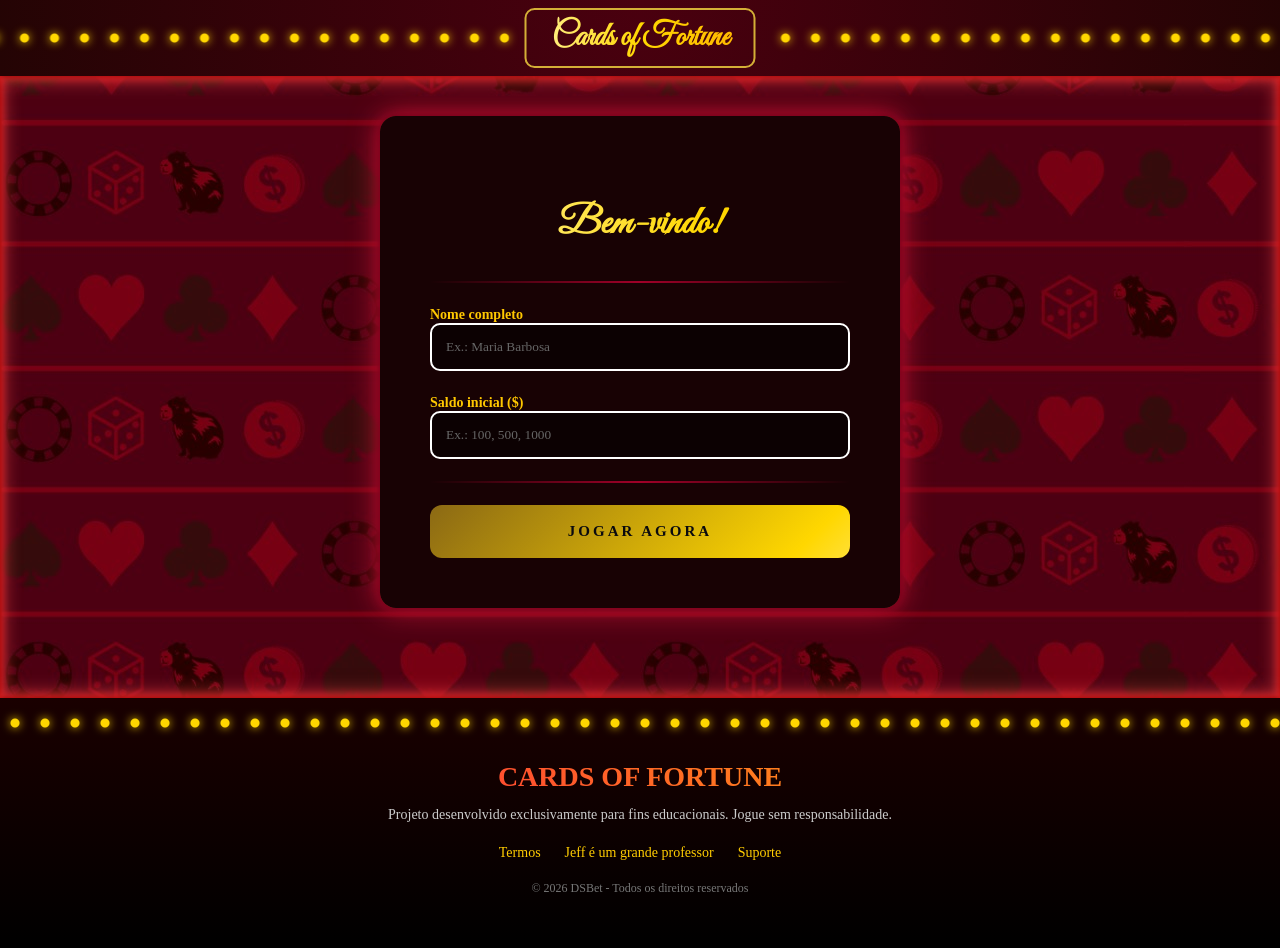
==== commit b438a87f: "ajuste de css" ====
--- a/Index.html
+++ b/Index.html
@@ -2,11 +2,13 @@
 <html lang="pt-br">
 
 <head>
+    <link rel="preconnect" href="https://fonts.googleapis.com">
+    <link rel="preconnect" href="https://fonts.gstatic.com" crossorigin>
+    <link href="https://fonts.googleapis.com/css2?family=Cinzel:wght@400;700&family=Great+Vibes&display=swap" rel="stylesheet">
     <meta charset="UTF-8">
     <meta name="viewport" content="width=device-width, initial-scale=1.0">
     <link rel="stylesheet" href="Scr/css.css">
-    <title>Cadastro</title>
-
+    <title>CARDS</title>
 </head>
 
 <body>
--- a/Scr/css.css
+++ b/Scr/css.css
@@ -882,3 +882,20 @@
     0 0 24px  #ff4d4d;
 }
 
+.ganho{
+    position: absolute;
+    left: 860px;
+    top: 150px;
+    font-family: 'Great Vibes', cursive;
+    font-size: 40px;
+    text-align: center;
+    background: linear-gradient(90deg, #fff3a0, #ffd700, #ffb300, #fff3a0);
+    background-size: 200%;
+    background-clip: text;
+    -webkit-background-clip: text;
+    color: transparent;
+    -webkit-text-fill-color: transparent;
+    animation: brilhoTitulo 3s linear infinite;
+    margin-bottom: 10px;
+    padding: 10px;
+}
